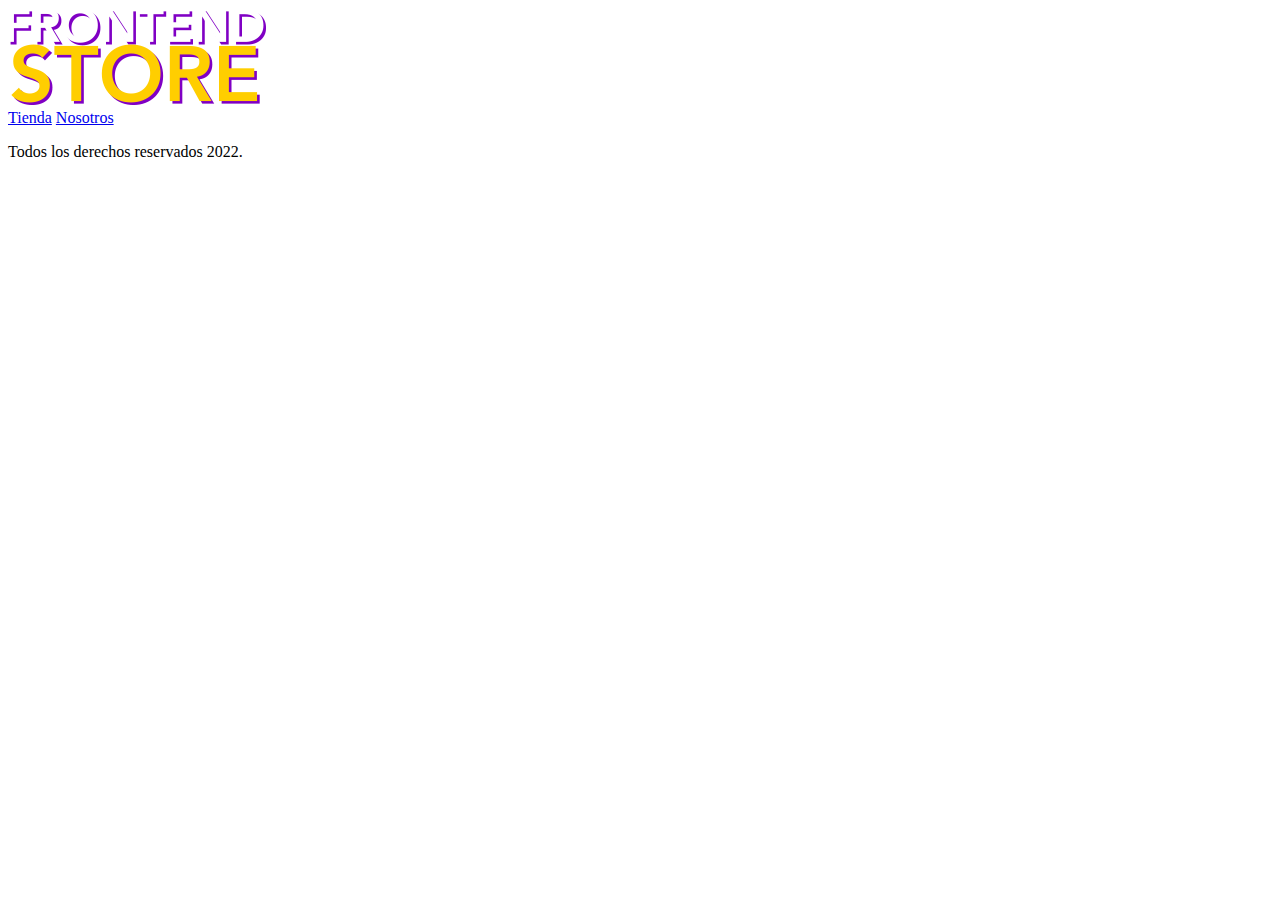
==== index.html @ 8e09d88a "Agregando header y navegacion" ====
<!DOCTYPE html>
<html lang="en">

<head>
    <meta charset="UTF-8">
    <meta name="viewport" content="width=device-width, initial-scale=1.0">
    <title>Frontend Store</title>
    <link rel="stylesheet" href="/css/normalize.css">
    <link rel="stylesheet" href="/css/styles.css">
    <link rel="preconnect" href="https://fonts.googleapis.com">
    <link rel="preconnect" href="https://fonts.gstatic.com" crossorigin>
    <link href="https://fonts.googleapis.com/css2?family=Staatliches&display=swap" rel="stylesheet">
</head>

<body>
    <header class="header">
        <a href="index.html">
            <img class="header__logo" src="/img/logo.png" alt="logotipo_imagen">
        </a>
    </header>

    <!----------------------------------------------------------------  -->
    <nav class="navegacion">
        <a class="navegacion__enlace navegacion__enlace--activo" href="#">Tienda</a>
        <a class="navegacion__enlace " href="#">Nosotros</a>
    </nav>
    <!----------------------------------------------------------------  -->
    <footer>
        <p>Todos los derechos reservados 2022.</p>
    </footer>

</body>

</html>
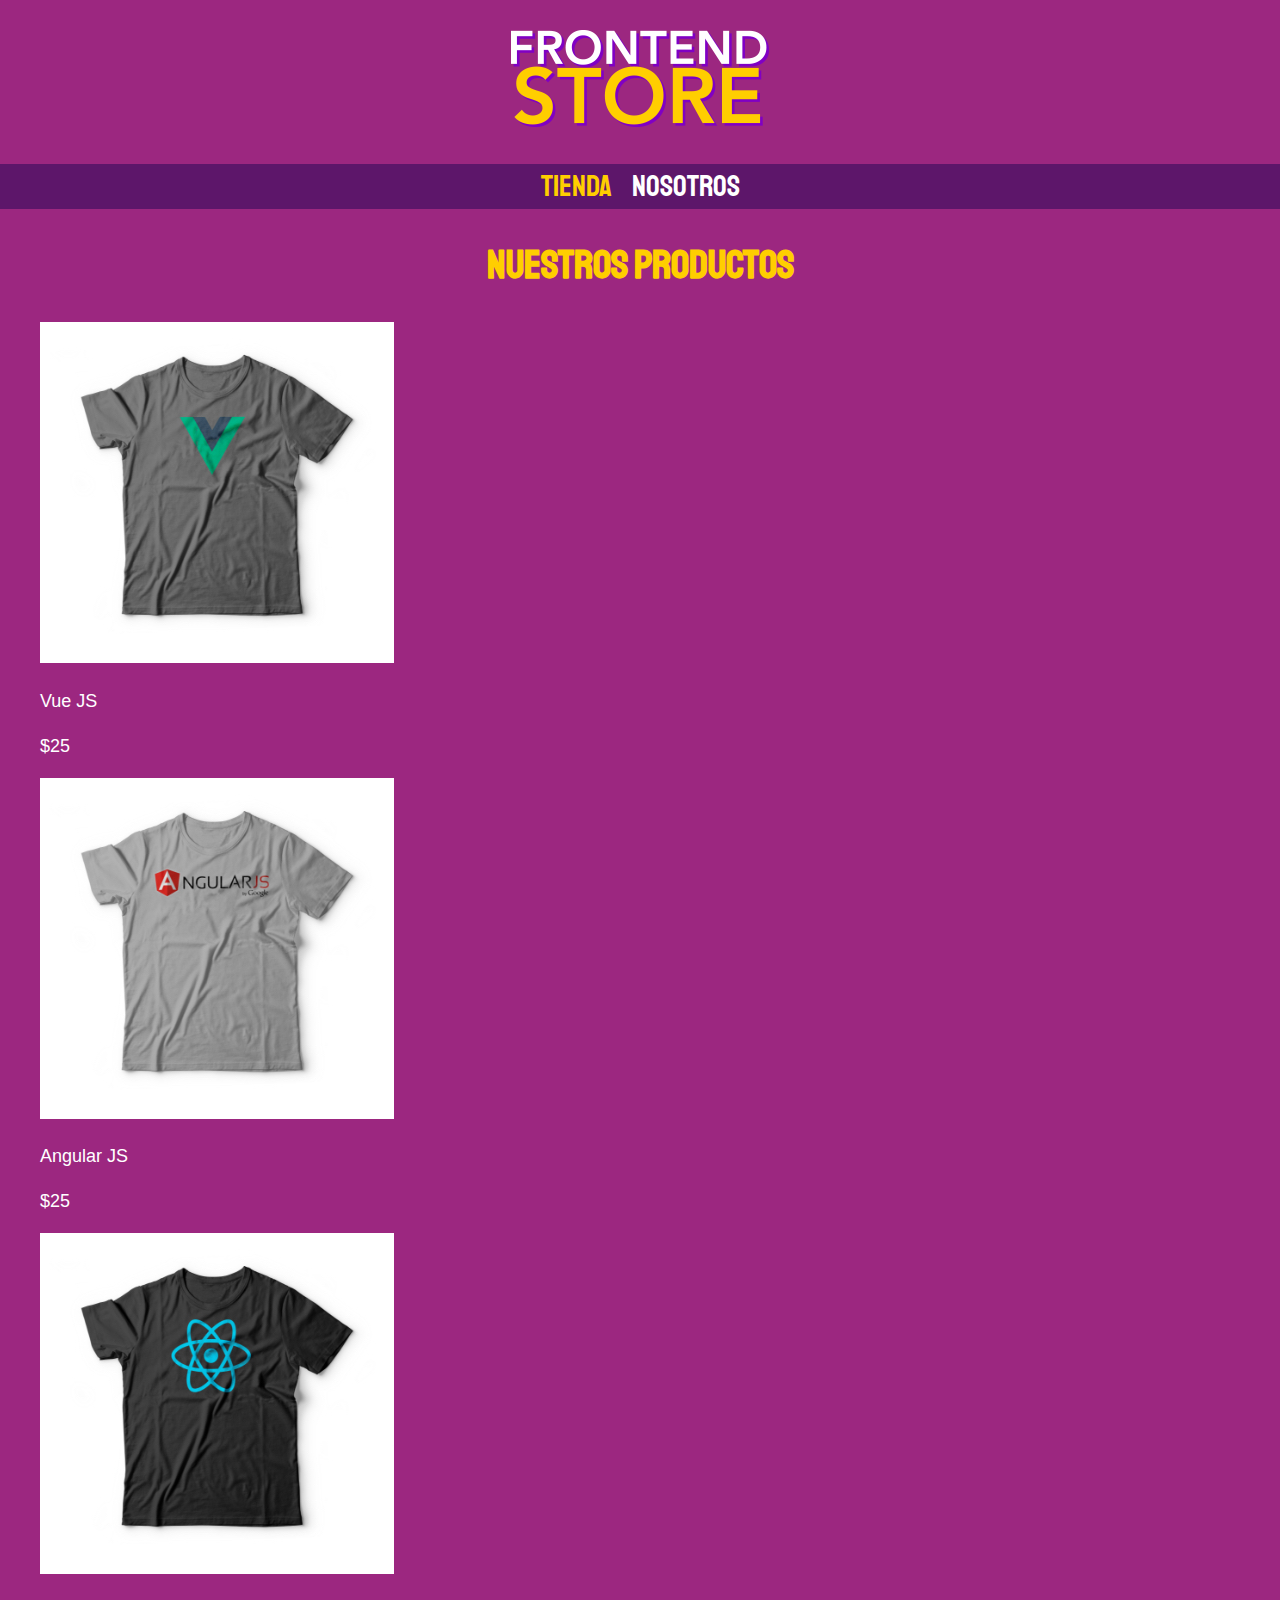
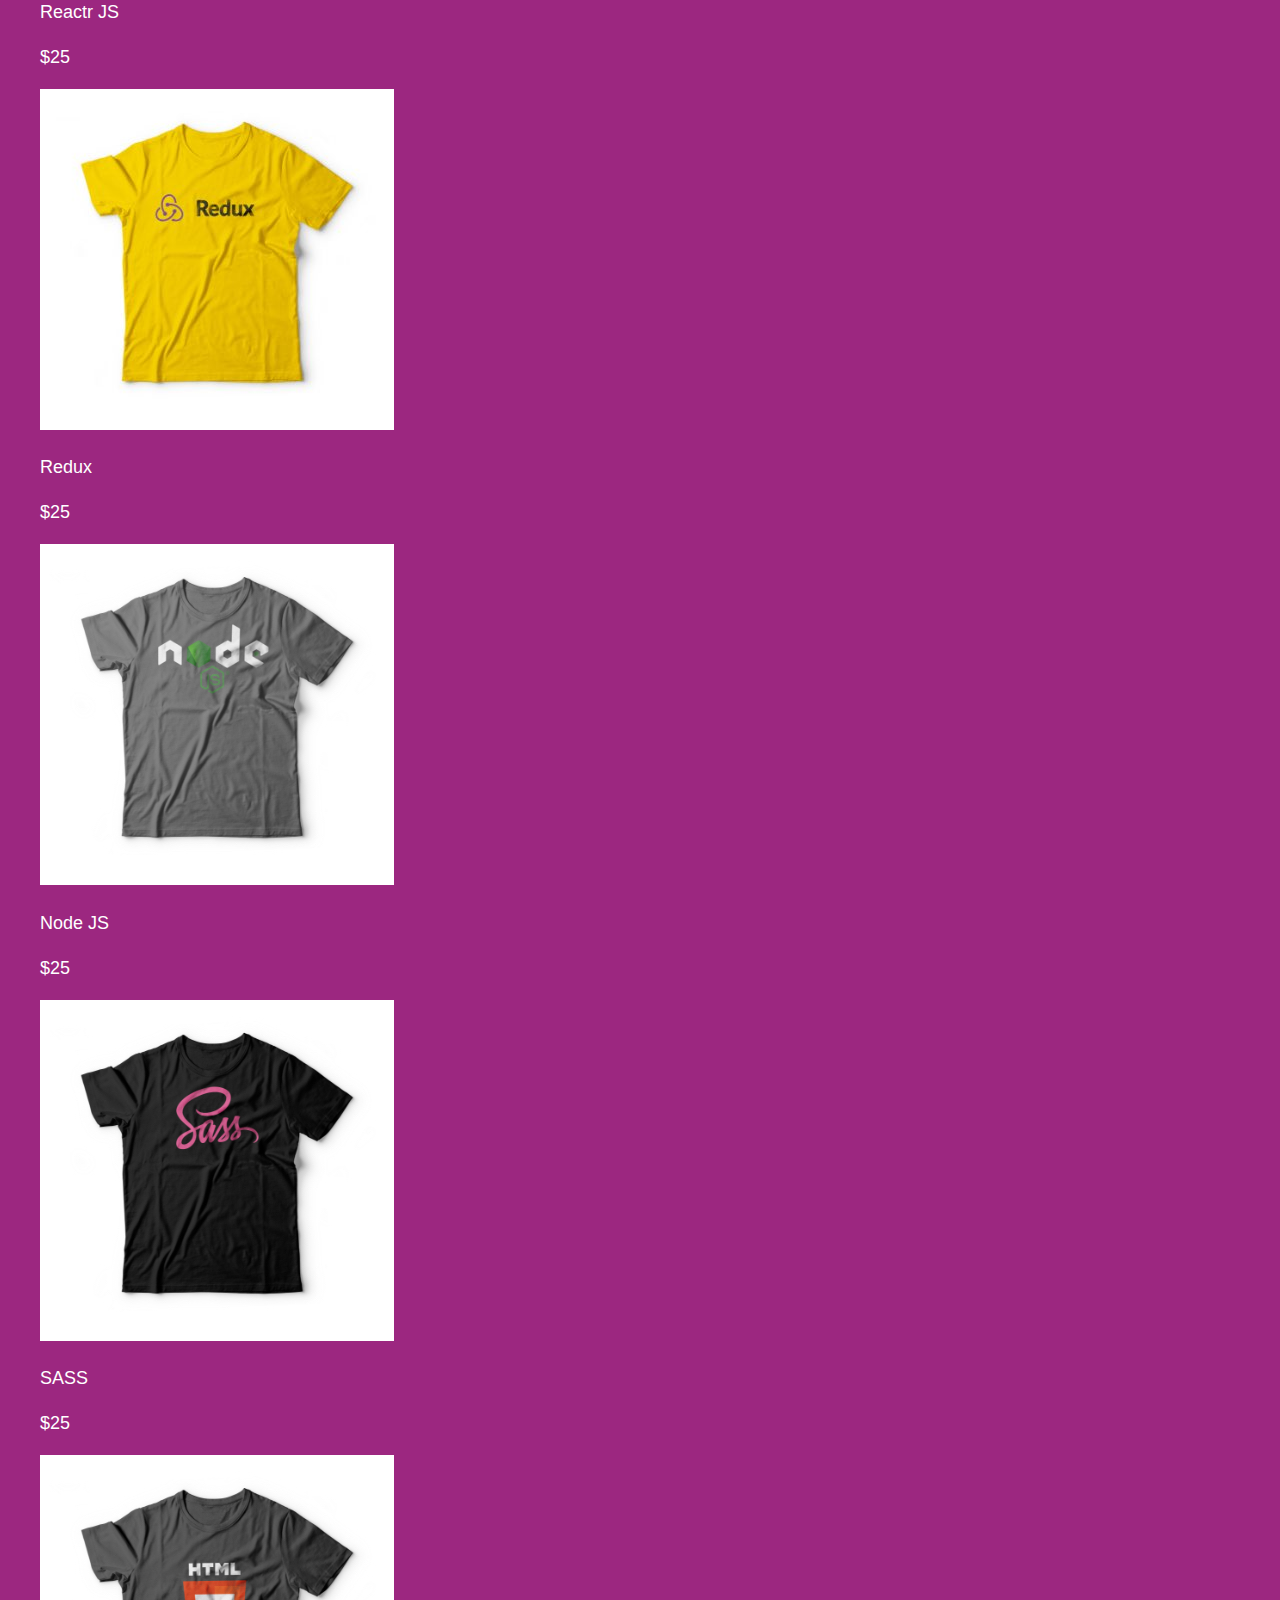
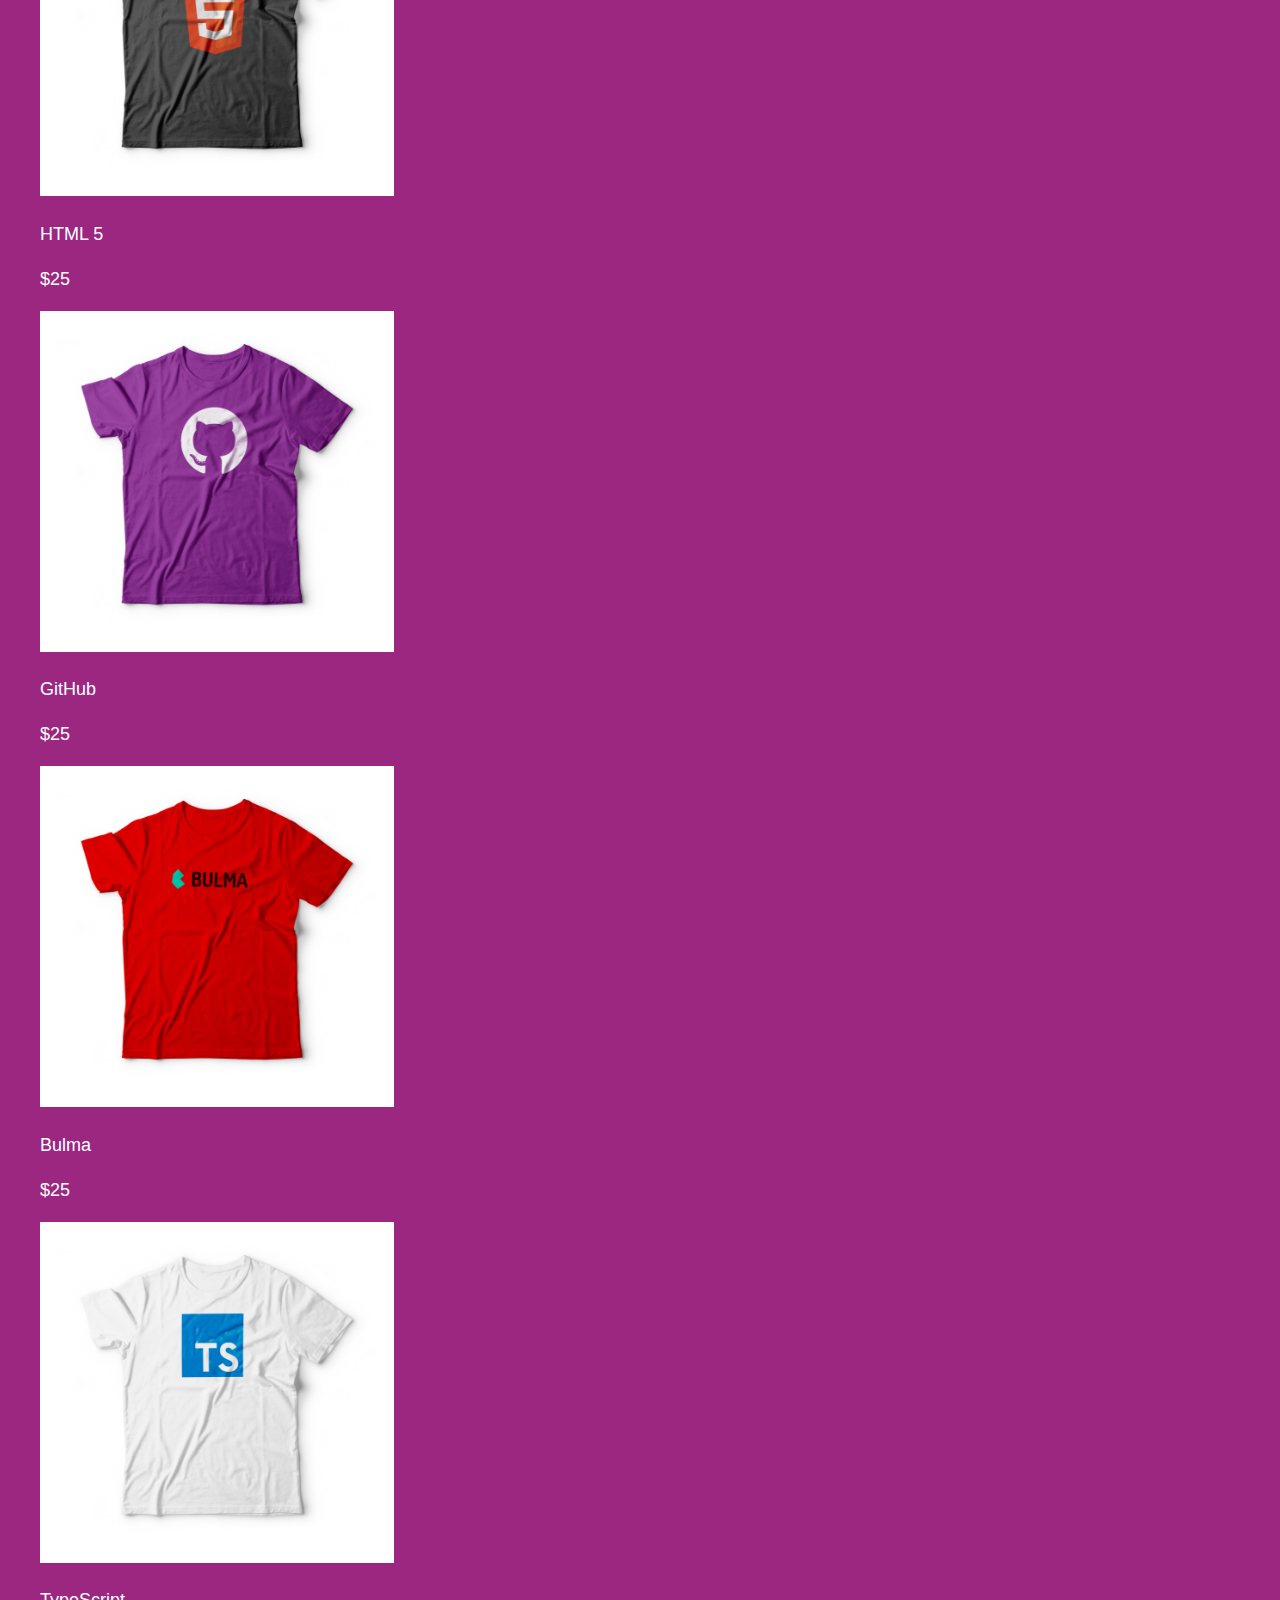
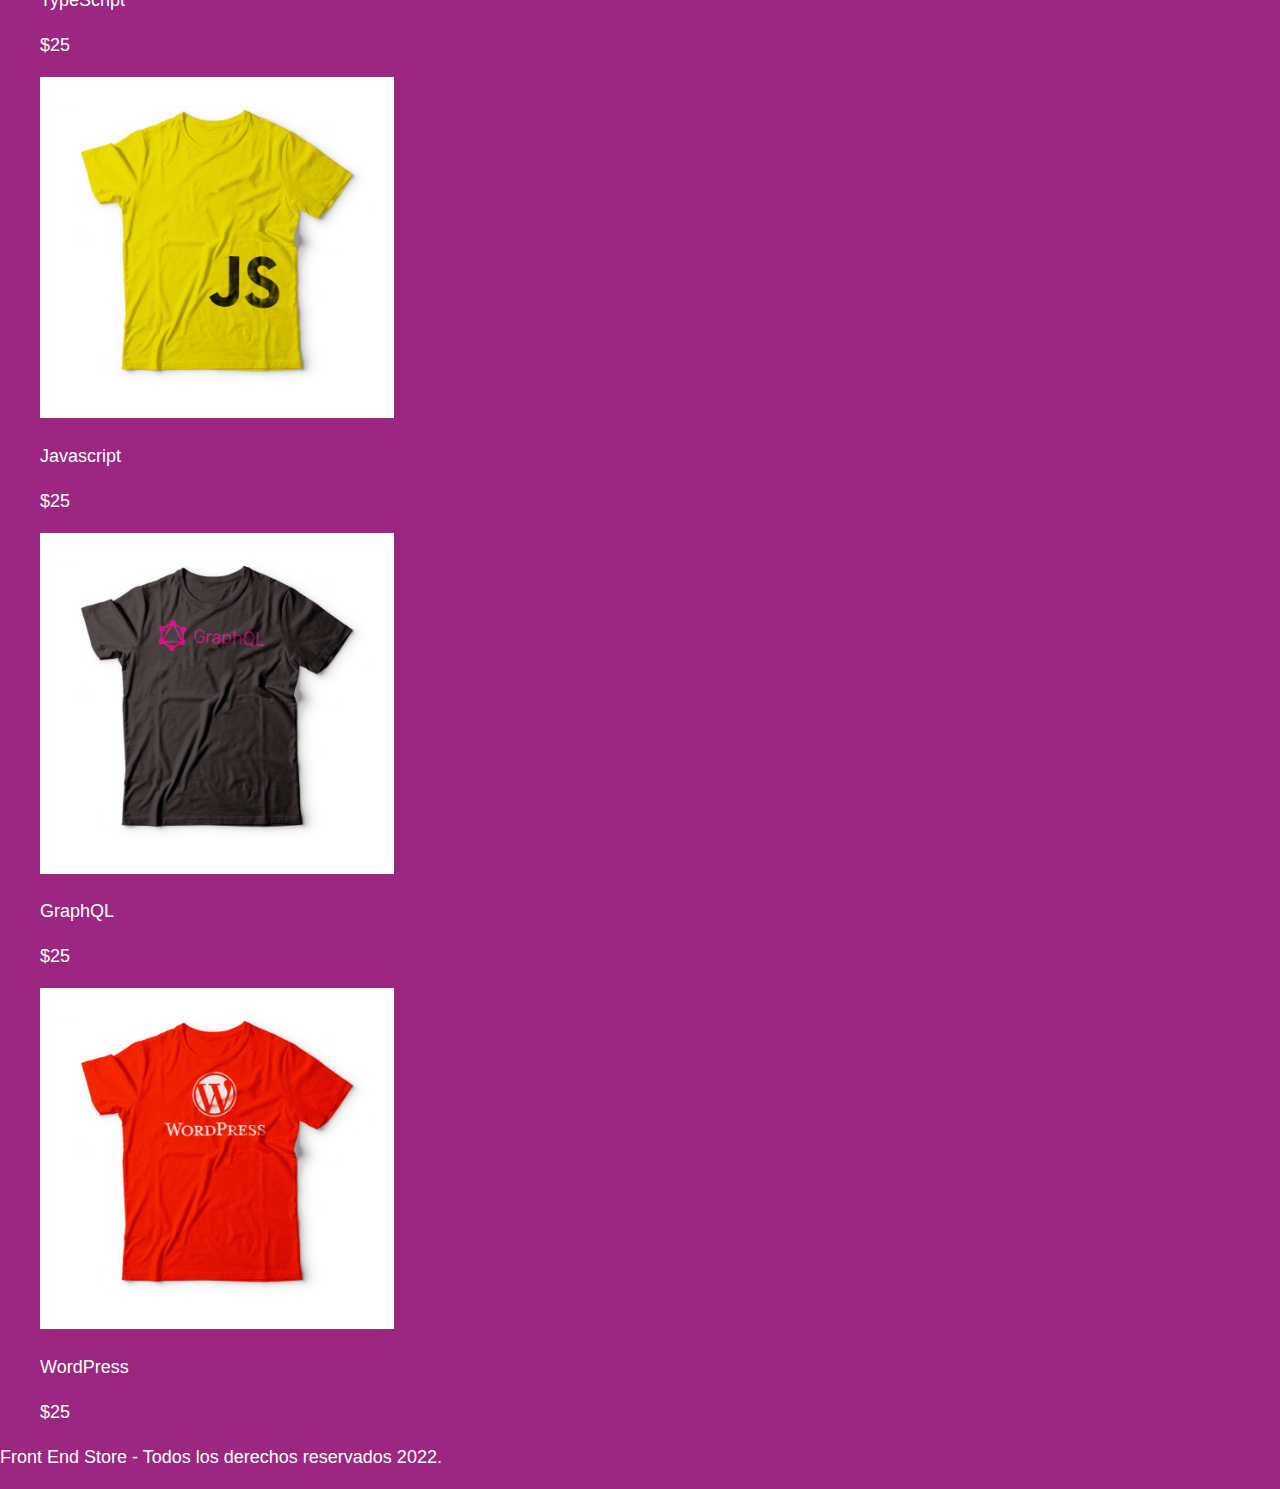
==== commit b1a4dbe4: "Index Finalizado" ====
--- a/index.html
+++ b/index.html
@@ -10,6 +10,7 @@
     <link rel="preconnect" href="https://fonts.googleapis.com">
     <link rel="preconnect" href="https://fonts.gstatic.com" crossorigin>
     <link href="https://fonts.googleapis.com/css2?family=Staatliches&display=swap" rel="stylesheet">
+    <link rel="icon" href="/img/logo.png">
 </head>
 
 <body>
@@ -21,12 +22,137 @@
 
     <!----------------------------------------------------------------  -->
     <nav class="navegacion">
-        <a class="navegacion__enlace navegacion__enlace--activo" href="#">Tienda</a>
-        <a class="navegacion__enlace " href="#">Nosotros</a>
+        <a class="navegacion__enlace navegacion__enlace--activo" href="index.html">Tienda</a>
+        <a class="navegacion__enlace " href="nosotros.html">Nosotros</a>
     </nav>
     <!----------------------------------------------------------------  -->
-    <footer>
-        <p>Todos los derechos reservados 2022.</p>
+    <main class="contenedor">
+        <h1>Nuestros Productos</h1>
+        <div class="grid">
+            <div class="producto">
+                <a href="producto.html">
+                    <img class="producto__imagen" src="/img/1.jpg" alt="imagen camisa">
+                    <div class="producto__informacion">
+                        <p class="producto__nombre">Vue JS</p>
+                        <p class="producto__precio">$25</p>
+                    </div>
+                </a>
+            </div><!-- PRODUCTO FIN -->
+            <div class="producto">
+                <a href="producto.html">
+                    <img class="producto__imagen" src="/img/2.jpg" alt="imagen camisa">
+                    <div class="producto__informacion">
+                        <p class="producto__nombre">Angular JS</p>
+                        <p class="producto__precio">$25</p>
+                    </div>
+                </a>
+            </div><!-- PRODUCTO FIN -->
+            <div class="producto">
+                <a href="producto.html">
+                    <img class="producto__imagen" src="/img/3.jpg" alt="imagen camisa">
+                    <div class="producto__informacion">
+                        <p class="producto__nombre">Reactr JS</p>
+                        <p class="producto__precio">$25</p>
+                    </div>
+                </a>
+            </div><!-- PRODUCTO FIN -->
+            <div class="producto">
+                <a href="producto.html">
+                    <img class="producto__imagen" src="/img/4.jpg" alt="imagen camisa">
+                    <div class="producto__informacion">
+                        <p class="producto__nombre">Redux</p>
+                        <p class="producto__precio">$25</p>
+                    </div>
+                </a>
+            </div><!-- PRODUCTO FIN -->
+            <div class="producto">
+                <a href="producto.html">
+                    <img class="producto__imagen" src="/img/5.jpg" alt="imagen camisa">
+                    <div class="producto__informacion">
+                        <p class="producto__nombre">Node JS</p>
+                        <p class="producto__precio">$25</p>
+                    </div>
+                </a>
+            </div><!-- PRODUCTO FIN -->
+            <div class="producto">
+                <a href="producto.html">
+                    <img class="producto__imagen" src="/img/6.jpg" alt="imagen camisa">
+                    <div class="producto__informacion">
+                        <p class="producto__nombre">SASS</p>
+                        <p class="producto__precio">$25</p>
+                    </div>
+                </a>
+            </div><!-- PRODUCTO FIN -->
+            <div class="producto">
+                <a href="producto.html">
+                    <img class="producto__imagen" src="/img/7.jpg" alt="imagen camisa">
+                    <div class="producto__informacion">
+                        <p class="producto__nombre">HTML 5</p>
+                        <p class="producto__precio">$25</p>
+                    </div>
+                </a>
+            </div><!-- PRODUCTO FIN -->
+            <div class="producto">
+                <a href="producto.html">
+                    <img class="producto__imagen" src="/img/8.jpg" alt="imagen camisa">
+                    <div class="producto__informacion">
+                        <p class="producto__nombre">GitHub</p>
+                        <p class="producto__precio">$25</p>
+                    </div>
+                </a>
+            </div><!-- PRODUCTO FIN -->
+            <div class="producto">
+                <a href="producto.html">
+                    <img class="producto__imagen" src="/img/9.jpg" alt="imagen camisa">
+                    <div class="producto__informacion">
+                        <p class="producto__nombre">Bulma</p>
+                        <p class="producto__precio">$25</p>
+                    </div>
+                </a>
+            </div><!-- PRODUCTO FIN -->
+            <div class="producto">
+                <a href="producto.html">
+                    <img class="producto__imagen" src="/img/10.jpg" alt="imagen camisa">
+                    <div class="producto__informacion">
+                        <p class="producto__nombre">TypeScript</p>
+                        <p class="producto__precio">$25</p>
+                    </div>
+                </a>
+            </div><!-- PRODUCTO FIN -->
+            <div class="producto">
+                <a href="producto.html">
+                    <img class="producto__imagen" src="/img/12.jpg" alt="imagen camisa">
+                    <div class="producto__informacion">
+                        <p class="producto__nombre">Javascript</p>
+                        <p class="producto__precio">$25</p>
+                    </div>
+                </a>
+            </div><!-- PRODUCTO FIN -->
+            <div class="producto">
+                <a href="producto.html">
+                    <img class="producto__imagen" src="/img/13.jpg" alt="imagen camisa">
+                    <div class="producto__informacion">
+                        <p class="producto__nombre">GraphQL</p>
+                        <p class="producto__precio">$25</p>
+                    </div>
+                </a>
+            </div><!-- PRODUCTO FIN -->
+            <div class="producto">
+                <a href="producto.html">
+                    <img class="producto__imagen" src="/img/14.jpg" alt="imagen camisa">
+                    <div class="producto__informacion">
+                        <p class="producto__nombre">WordPress</p>
+                        <p class="producto__precio">$25</p>
+                    </div>
+                </a>
+            </div><!-- PRODUCTO FIN -->
+            <div class="grafico grafico--camisas"></div>
+            <div class="grafico grafico--node"></div>
+        </div>
+    </main>
+    <!----------------------------------------------------------------  -->
+    <footer class="footer">
+        <p class="footer__texto">Front End Store - Todos los derechos reservados 2022.</p>
     </footer>
 
 </body>
--- a/css/styles.css
+++ b/css/styles.css
@@ -0,0 +1,82 @@
+:root {
+    --primario: #9C2780;
+    --primarioOscuro: #5d166a;
+    --secundario: #FFCE00;
+    --secundarioOscuro: rgb(233,287,2);
+    --blanco: #FFFFFF;
+
+    --fuentePrincipal: "Staatliches", sans-serif;
+}
+html {
+    box-sizing: border-box;
+    font-size: 62.5%;
+  }
+  *, *:before, *:after {
+    box-sizing: inherit;
+  }
+  /* --------------------------------------GLOBALES */
+  body {
+    background-color: var(--primario);
+    font-size: 1.5rem;
+    line-height: 1.5;
+  }
+
+  p {
+    font-size: 1.8rem;
+    font-family: Arial, Helvetica, sans-serif;
+    color: var(--blanco);
+  }
+
+  a {
+    text-decoration: none;
+  }
+
+  img {
+   max-width: 100%;
+  }
+
+  .contenedor {
+    max-width: 120rem;
+    margin: 0 auto; /* FORMA DE CENTRAR EL CONTENIDO */
+  }
+
+  h1,h2,h3 {
+    text-align: center;
+    color: var(--secundario);
+    font-family: var(--fuentePrincipal);
+  }
+
+  h1 {
+    font-size: 4rem;
+  }
+  h2 {
+    font-size: 3.2rem;
+  }
+  h3 {
+    font-size: 2.4rem;
+  }
+
+  /* HEADER */
+.header {
+  display: flex;
+  justify-content: center;
+}
+.header__logo {
+  margin: 3rem 0;
+}
+
+  /* NAVEGACION */
+.navegacion {
+    background-color: var(--primarioOscuro);
+    display: flex;
+    justify-content: center;
+    gap: 2rem;
+}
+.navegacion__enlace {
+    font-family: var(--fuentePrincipal);
+    color: var(--blanco);
+    font-size: 3rem;
+}
+.navegacion__enlace--activo,.navegacion__enlace:hover {
+  color: var(--secundario);
+}